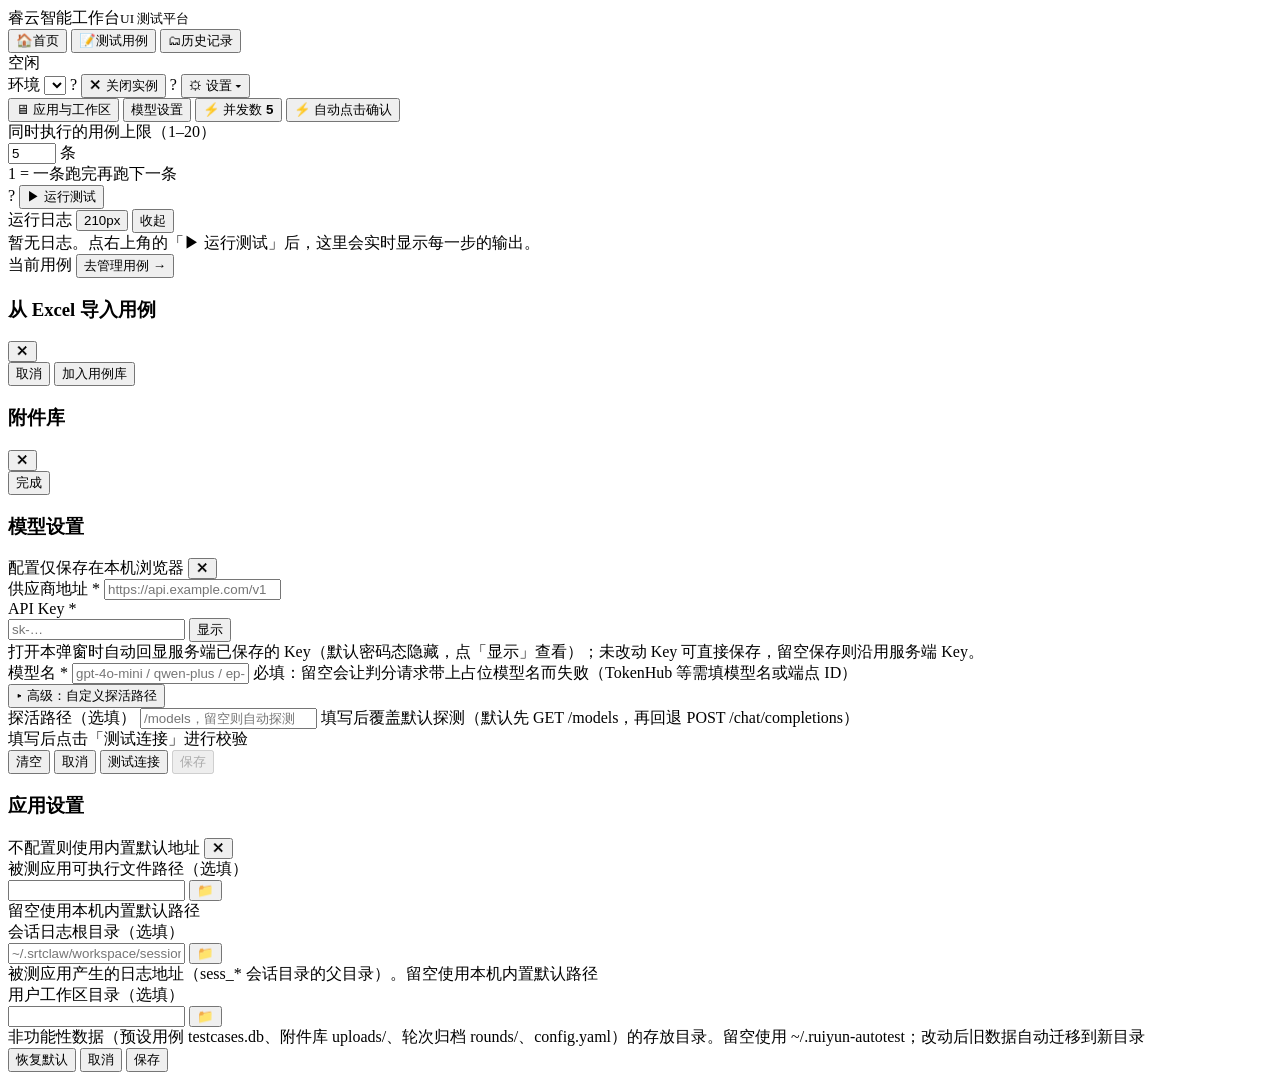
==== internal/server/web/index.html @ 06dc180f "fix: 修复自动确认、停止流程与用例界面" ====
<!DOCTYPE html>
<html lang="zh-CN">
<head>
<meta charset="UTF-8"/>
<meta name="viewport" content="width=device-width, initial-scale=1.0"/>
<!-- 空 favicon：避免浏览器自动请求 /favicon.ico 打出一条 404 控制台噪音 -->
<link rel="icon" href="data:,"/>
<title>睿云智能工作台 · UI 测试平台</title>
<link rel="stylesheet" href="/css/base.css"/>
<link rel="stylesheet" href="/css/layout.css"/>
<link rel="stylesheet" href="/css/home.css"/>
<link rel="stylesheet" href="/css/cases.css"/>
<link rel="stylesheet" href="/css/history.css"/>
<link rel="stylesheet" href="/css/modals.css"/>
</head>
<body>

<div class="app">

<!-- ============ 侧边导航（三栏） ============ -->
<aside class="side">
  <div class="brand">睿云智能工作台<small>UI 测试平台</small></div>
  <nav>
    <button class="nav-item on" data-page="home" onclick="switchPage('home')">
      <span class="ni-ico">🏠</span>首页</button>
    <button class="nav-item" data-page="cases" onclick="switchPage('cases')">
      <span class="ni-ico">📝</span>测试用例</button>
    <button class="nav-item" data-page="history" onclick="switchPage('history')">
      <span class="ni-ico">🗂</span>历史记录</button>
  </nav>
  <div class="side-ft">
    <span id="ver"></span>
  </div>
</aside>

<div class="main">

<header><div class="wrap hd">
  <span class="badge b-idle" id="statusBadge">空闲</span>
  <span class="termination-reason" id="terminationReason" hidden></span>
  <div class="spacer"></div>
  <span class="opt" id="wrapEnv">环境
    <select id="optEnv"></select>
    <span class="q" data-tip="只有「开发」与「线上」两种环境。
应用【启动时】注入对应环境变量，运行中的实例改不了：
- 应用未运行 → 可切换，选择后写入 config.yaml，下次启动生效
- 应用运行中 → 选择器置灰，需先点「✕ 关闭实例」
注意：切换环境只影响下次启动。">?</span>
  </span>
  <span class="opt">
    <button class="btn-ghost" id="btnCloseApp" title="关闭应用实例">✕ 关闭实例</button>
    <span class="q" data-tip="关闭当前运行的应用实例（含手动从 Dock 启动的）。
关闭后可重新选择环境，下次运行时会按所选环境启动。
测试运行期间不可关闭。">?</span>
  </span>
  <span class="opt settings-wrap">
    <button class="btn-ghost" id="btnSettings">⚙ 设置 ▾</button>
    <div class="settings-menu" id="settingsMenu">
      <button class="sm-item" data-act="app">🖥 应用与工作区</button>
      <button class="sm-item" data-act="model" id="smModel"><span class="llm-dot" id="llmDot"></span>模型设置</button>
      <button class="sm-item" data-act="inflight" id="smInflight"
              title="同时执行的用例上限，点开可改（1–20）">
        <span>⚡ 并发数</span>
        <b class="sm-val" id="smInflightVal">5</b>
      </button>
      <button class="sm-item" data-act="autoclick" id="smAutoClick"
              title="开启后，平台会替你点击确认卡片、作答选项卡（拒绝/取消类按钮永不点）">
        <span>⚡ 自动点击确认</span>
        <span class="sw" id="swAutoClick"><i></i></span>
      </button>
      <div class="im-panel" id="inflightPanel">
        <div class="im-hd">同时执行的用例上限（1–20）</div>
        <div class="im-row">
          <input type="number" id="inflightInput" min="1" max="20" step="1" value="5"
                 inputmode="numeric" autocomplete="off"/>
          <span class="im-unit">条</span>
        </div>
        <div class="im-ft">1 = 一条跑完再跑下一条</div>
      </div>
    </div>
    <span class="q" data-tip="设置二级菜单：
- 应用与工作区：被测应用路径 / 会话日志目录 / 用户工作区目录，
  每个路径旁的 📁 按钮可在访达（macOS）/ 资源管理器（Windows）中打开当前生效路径
- 模型设置：供应商地址与 API Key（用于质量评估）
- 自动点击确认：替你点确认卡片、作答选项卡，只对下次运行生效
- 并发数：同时执行的用例上限
工作区内含预设用例、附件库、轮次归档与 config.yaml。">?</span>
  </span>
  <button class="btn-run" id="btnRun" title="也可以直接按回车运行">▶ 运行测试</button>
  <button class="btn-stop" id="btnStop" style="display:none" title="终止当前测试（本轮不产出报告）">■ 终止测试</button>
</div></header>

<!-- ============ 首页：运行台（只有运行日志 + 当前用例） ============ -->
<section class="page on" id="pageHome">
<div class="wrap">
  <div class="console-wrap compact" id="consoleWrap">
    <div class="console-hd">
      <span class="ch-t">运行日志</span>
      <span class="ch-new" id="consoleNew"></span>
      <span class="console-live" id="consoleLive" style="display:none">实时输出</span>
      <span class="spacer"></span>
      <button class="console-btn" id="btnConsoleH" title="点击循环切换高度（140px / 240px / 450px）">210px</button>
      <button class="console-btn" id="btnConsole" title="收起或展开运行日志">收起</button>
    </div>
    <div class="console" id="console"><span class="ln-none">暂无日志。点右上角的「▶ 运行测试」后，这里会实时显示每一步的输出。</span></div>
    <div class="console-resizer" id="consoleResizer" title="按住拖拽调整高度，双击重置默认高度">
      <span class="resizer-bar"></span>
    </div>
  </div>

  <div class="home-sec">当前用例<span id="queueCount" class="cnt"></span>
    <span class="spacer"></span>
    <button class="home-link" onclick="switchPage('cases')">去管理用例 →</button>
  </div>
  <div class="card" id="runCasesCard">
    <div id="runCases"></div>
  </div>
</div>
</section>

<!-- ============ 测试用例：预设用例库（可上千条） + 本轮要跑的队列 ============ -->
<section class="page" id="pageCases" hidden>
<div class="wrap">
  <div class="card">
    <div class="case-tabs">
      <button class="ctab on" id="ctabLib" onclick="setCaseTab('lib')">预设用例库</button>
      <button class="ctab" id="ctabQueue" onclick="setCaseTab('queue')">本轮要跑的<span id="tabQueueCount" class="cnt"></span></button>
    </div>

    <!-- ---- 预设用例库：服务端分页 + 筛选，支持批量删除 / 批量加入本轮 ---- -->
    <div id="paneLib">
      <div class="lib-bar">
        <input class="lib-kw" id="libKw" placeholder="搜索提问 / 名称 / 编号（回车即查）"/>
        <div class="spacer"></div>
        <button class="btn-ghost" id="btnLibImport"
                title="从 Excel（.xlsx / .xlsm）或 CSV 批量导入用例">📄 从 Excel 导入</button>
        <button class="btn-ghost" id="btnLibAdd">+ 新增用例</button>
        <button class="btn-ghost" id="btnLibReload" title="重新从工作区读取">刷新</button>
        <input type="file" id="libFile" accept=".xlsx,.xlsm,.csv,.txt" style="display:none"/>
      </div>
      <div class="lib-filters">
        <div class="mf-row"><span class="mf-label">场景</span><span id="libScenes" class="chips"></span></div>
        <div class="mf-row"><span class="mf-label">测试目标</span><span id="libTargets" class="chips"></span></div>
        <div class="mf-row"><span class="mf-label">附件</span><span id="libAtt" class="chips"></span></div>
      </div>

      <div class="padd-body" id="paddBody">
        <div class="padd-card">
          <div class="fld">
            <label for="paddPrompt">提问 <span style="color:var(--p0)">*</span></label>
            <textarea id="paddPrompt" rows="3" placeholder="填入要加入预设的问题原文（必填）…"></textarea>
          </div>
          <div class="padd-row">
            <div class="fld" style="flex:0 0 180px">
              <label for="paddScene">场景（选填）</label>
              <input id="paddScene" list="paddScenes" placeholder="如：备课" autocomplete="off"/>
              <datalist id="paddScenes"></datalist>
            </div>
            <div class="fld" style="flex:1 1 260px">
              <label>测试目标（选填，可多选）</label>
              <span class="padd-chips" id="paddTargets">
                <label><input type="checkbox" value="word"/>word</label>
                <label><input type="checkbox" value="ppt"/>ppt</label>
                <label><input type="checkbox" value="html"/>html</label>
                <label><input type="checkbox" value="pdf"/>pdf</label>
                <label><input type="checkbox" value="excel"/>excel</label>
                <label><input type="checkbox" value="network"/>network</label>
              </span>
            </div>
            <div class="fld" style="flex:0 0 auto;margin-left:auto">
              <label>&nbsp;</label>
              <button class="btn-primary" id="paddOk">保存为新预设</button>
            </div>
          </div>
          <div class="fhint" id="paddMsg"></div>
        </div>
      </div>

      <div class="lib-table" id="libTable"></div>

      <div class="lib-ft">
        <div class="lib-sel-wrap" id="libSel">
          <span class="lib-sel-count" id="libSelCount">已选 <b>0</b> 条</span>
          <div class="lib-sel-btns">
            <button type="button" class="btn-sel" id="libAll" title="选择当前页全部用例">全选本页</button>
            <button type="button" class="btn-sel" id="libNone" title="清空所选用例">取消选择</button>
          </div>
        </div>
        <span class="spacer"></span>
        <span class="lib-page" id="libPage"></span>
        <button class="btn-ghost" id="libPrev">上一页</button>
        <button class="btn-ghost" id="libNext">下一页</button>
        <button class="btn-ghost" id="libDel" title="删除所选预设（不可恢复）">删除所选</button>
        <button class="btn-primary" id="libToQueue" title="把所选用例加入「本轮要跑的」">加入本轮</button>
      </div>
    </div>

    <!-- ---- 本轮要跑的队列：可改提问 / 挂附件 / 删行，再去首页运行 ---- -->
    <div id="paneQueue" hidden>
      <div class="lib-bar">
        <span class="fhint">队列里的用例会按顺序执行，每条单独开一个会话；附件在运行时投递给被测应用。</span>
        <div class="spacer"></div>
        <button class="btn-ghost" id="btnAddQueueRow">+ 添加一行</button>
        <button class="btn-ghost" id="btnClearCases">清空队列</button>
      </div>
      <div id="caseRows"></div>
      <div class="hint" id="caseHint">队列还是空的。到「预设用例库」勾选用例后点「加入本轮」，或直接「+ 添加一行」。</div>
    </div>
  </div>
</div>
</section>

<!-- ============ 历史记录：顶部筛选 + 服务端分页 + 双栏独立滚动 ============ -->
<section class="page" id="pageHistory" hidden>
<div class="wrap hist-wrap">
  <!-- 顶部：筛选表单栏 -->
  <div class="card hist-filter-bar">
    <div class="hist-filter-row">
      <div class="hf-item">
        <label class="hf-label" for="histFrom">日期</label>
        <input type="date" id="histFrom"/>
        <span class="hf-sep">至</span>
        <input type="date" id="histTo"/>
      </div>
      <div class="hf-item hf-kw-item">
        <label class="hf-label" for="histKw">关键字</label>
        <input id="histKw" placeholder="轮次号 / 提问内容，回车即查"/>
      </div>
      <div class="hist-btns">
        <button class="btn-primary" id="histQuery">查询</button>
        <button class="btn-ghost" id="histToday">今天</button>
        <button class="btn-ghost" id="histWeek">近 7 天</button>
        <button class="btn-ghost" id="histClear">清空</button>
      </div>
      <div class="hist-sum-wrap">
        <span class="fhint" id="histSum"></span>
      </div>
    </div>
  </div>

  <!-- 下方：左侧轮次列表 + 右侧详情 -->
  <div class="grid hist-grid">
    <!-- 左：轮次列表 + 固定底部分页 -->
    <div class="card hist-rounds-card">
      <div class="hist-rounds-hd">
        <h3 class="sec" style="margin-bottom:0">测试轮次<span id="roundCount" class="cnt"></span></h3>
      </div>
      <div id="roundList" class="hist-rounds-list">
        <div class="round-empty">暂无轮次</div>
      </div>
      <div class="round-pager">
        <button class="btn-ghost" id="roundPrev">上一页</button>
        <span class="lib-page" id="roundPage"></span>
        <button class="btn-ghost" id="roundNext">下一页</button>
      </div>
    </div>

    <!-- 右：详情（独立滚动） -->
    <div id="detailPane" class="hist-detail-pane">
      <div class="card"><div class="empty">选择左侧的轮次回看结果</div></div>
    </div>
  </div>
</div>
</section>

</div><!-- .main -->
</div><!-- .app -->

<!-- ============ Excel 导入确认弹窗（预览 + 改列映射） ============ -->
<div class="modal-mask" id="impxMask">
  <div class="modal impx-modal" role="dialog" aria-label="从 Excel 导入用例">
    <div class="modal-hd">
      <h3>从 Excel 导入用例</h3>
      <span class="msub" id="impxSub"></span>
      <button class="mclose" id="impxClose" title="关闭（不导入）">✕</button>
    </div>
    <div class="impx-body">
      <div class="impx-cols" id="impxCols"></div>
      <div class="impx-note" id="impxNote"></div>
      <div class="impx-preview"><table id="impxTable"></table></div>
    </div>
    <div class="modal-ft">
      <span class="mcount" id="impxCount"></span>
      <button class="btn-ghost" id="impxCancel">取消</button>
      <button class="btn-primary" id="impxOk">加入用例库</button>
    </div>
  </div>
</div>

<!-- ============ 附件库弹窗（为某条用例挑选已上传的附件） ============ -->
<div class="modal-mask" id="libMask">
  <div class="modal lib-modal" role="dialog" aria-label="附件库">
    <div class="modal-hd">
      <h3>附件库</h3>
      <span class="msub" id="libSub"></span>
      <button class="mclose" id="libClose" title="关闭">✕</button>
    </div>
    <div class="modal-list" id="libList"></div>
    <div class="modal-ft">
      <span class="mcount" id="libCount"></span>
      <button class="btn-primary" id="libDone">完成</button>
    </div>
  </div>
</div>

<!-- ============ 模型设置弹窗（大模型接入） ============ -->
<div class="modal-mask" id="llmMask">
  <div class="modal llm-modal" role="dialog" aria-label="模型设置">
    <div class="modal-hd">
      <h3>模型设置</h3>
      <span class="msub">配置仅保存在本机浏览器</span>
      <button class="mclose" id="llmClose" title="关闭">✕</button>
    </div>
    <div class="llm-body">
      <div class="fld">
        <label for="llmBase">供应商地址 <span style="color:var(--p0)">*</span></label>
        <input id="llmBase" type="text" placeholder="https://api.example.com/v1" autocomplete="off" spellcheck="false"/>
      </div>
      <div class="fld">
        <label for="llmKey">API Key <span style="color:var(--p0)">*</span></label>
        <div class="pw-row">
          <input id="llmKey" type="password" placeholder="sk-…" autocomplete="new-password" spellcheck="false"/>
          <button class="btn-ghost" id="llmKeyToggle" type="button" title="显示 / 隐藏">显示</button>
        </div>
        <span class="fhint">打开本弹窗时自动回显服务端已保存的 Key（默认密码态隐藏，点「显示」查看）；未改动 Key 可直接保存，留空保存则沿用服务端 Key。</span>
      </div>
      <div class="fld">
        <label for="llmModel">模型名 <span style="color:var(--p0)">*</span></label>
        <input id="llmModel" type="text" placeholder="gpt-4o-mini / qwen-plus / ep-xxxxxxxx …" autocomplete="off" spellcheck="false"/>
        <span class="fhint">必填：留空会让判分请求带上占位模型名而失败（TokenHub 等需填模型名或端点 ID）</span>
      </div>
      <button class="adv-toggle" id="llmAdvToggle" type="button">▸ 高级：自定义探活路径</button>
      <div class="fld adv" id="llmAdvWrap">
        <label for="llmPath">探活路径（选填）</label>
        <input id="llmPath" type="text" placeholder="/models，留空则自动探测" autocomplete="off" spellcheck="false"/>
        <span class="fhint">填写后覆盖默认探测（默认先 GET /models，再回退 POST /chat/completions）</span>
      </div>
      <div class="probe-box" id="llmProbe">填写后点击「测试连接」进行校验</div>
    </div>
    <div class="modal-ft">
      <span class="mcount" id="llmState"></span>
      <button class="btn-ghost" id="llmClear" title="清除已保存的配置与本机存储">清空</button>
      <button class="btn-ghost" id="llmCancel">取消</button>
      <button class="btn-ghost" id="llmTest">测试连接</button>
      <button class="btn-primary" id="llmSave" disabled>保存</button>
    </div>
  </div>
</div>

<!-- ============ 应用设置弹窗（被测应用路径 / 会话日志目录） ============ -->
<div class="modal-mask" id="appMask">
  <div class="modal llm-modal" role="dialog" aria-label="应用设置">
    <div class="modal-hd">
      <h3>应用设置</h3>
      <span class="msub">不配置则使用内置默认地址</span>
      <button class="mclose" id="appCfgClose" title="关闭">✕</button>
    </div>
    <div class="llm-body">
      <div class="fld">
        <label for="appBinInp">被测应用可执行文件路径（选填）</label>
        <div class="inp-row">
          <!-- placeholder / 提示由 /api/app-settings 按本机平台回填（见 openAppCfg）：
               写死 macOS 的 .app/Contents/MacOS/... 会让 Windows 用户以为默认值是错的 -->
          <input id="appBinInp" type="text" autocomplete="off" spellcheck="false" placeholder=""/>
          <button class="reveal-btn" id="appBinReveal" onclick="revealCfgPath('binary')"
                  title="在文件管理器中打开当前生效的应用路径">📁</button>
        </div>
        <span class="fhint" id="appBinHint">留空使用本机内置默认路径</span>
      </div>
      <div class="fld">
        <label for="appLogInp">会话日志根目录（选填）</label>
        <div class="inp-row">
          <input id="appLogInp" type="text" autocomplete="off" spellcheck="false"
                 placeholder="~/.srtclaw/workspace/session"/>
          <button class="reveal-btn" id="appLogReveal" onclick="revealCfgPath('session_root')"
                  title="在文件管理器中打开当前生效的日志目录">📁</button>
        </div>
        <span class="fhint" id="appLogHint">被测应用产生的日志地址（sess_* 会话目录的父目录）。留空使用本机内置默认路径</span>
      </div>
      <div class="fld">
        <label for="wsInp">用户工作区目录（选填）</label>
        <div class="inp-row">
          <input id="wsInp" type="text" autocomplete="off" spellcheck="false"/>
          <button class="reveal-btn" id="wsReveal" onclick="revealCfgPath('workspace')"
                  title="在文件管理器中打开当前生效的工作区目录">📁</button>
        </div>
        <span class="fhint">非功能性数据（预设用例 testcases.db、附件库 uploads/、轮次归档 rounds/、config.yaml）的存放目录。留空使用 ~/.ruiyun-autotest；改动后旧数据自动迁移到新目录</span>
      </div>
      <div class="probe-box" id="appCfgState" style="display:none"></div>
    </div>
    <div class="modal-ft">
      <span class="mcount" id="appCfgSrc"></span>
      <button class="btn-ghost" id="appCfgReset" title="删除本机覆盖，回退 config.yaml / 内置默认">恢复默认</button>
      <button class="btn-ghost" id="appCfgCancel">取消</button>
      <button class="btn-primary" id="appCfgSave">保存</button>
    </div>
  </div>
</div>

<script type="module" src="/js/main.js"></script>
</body>
</html>
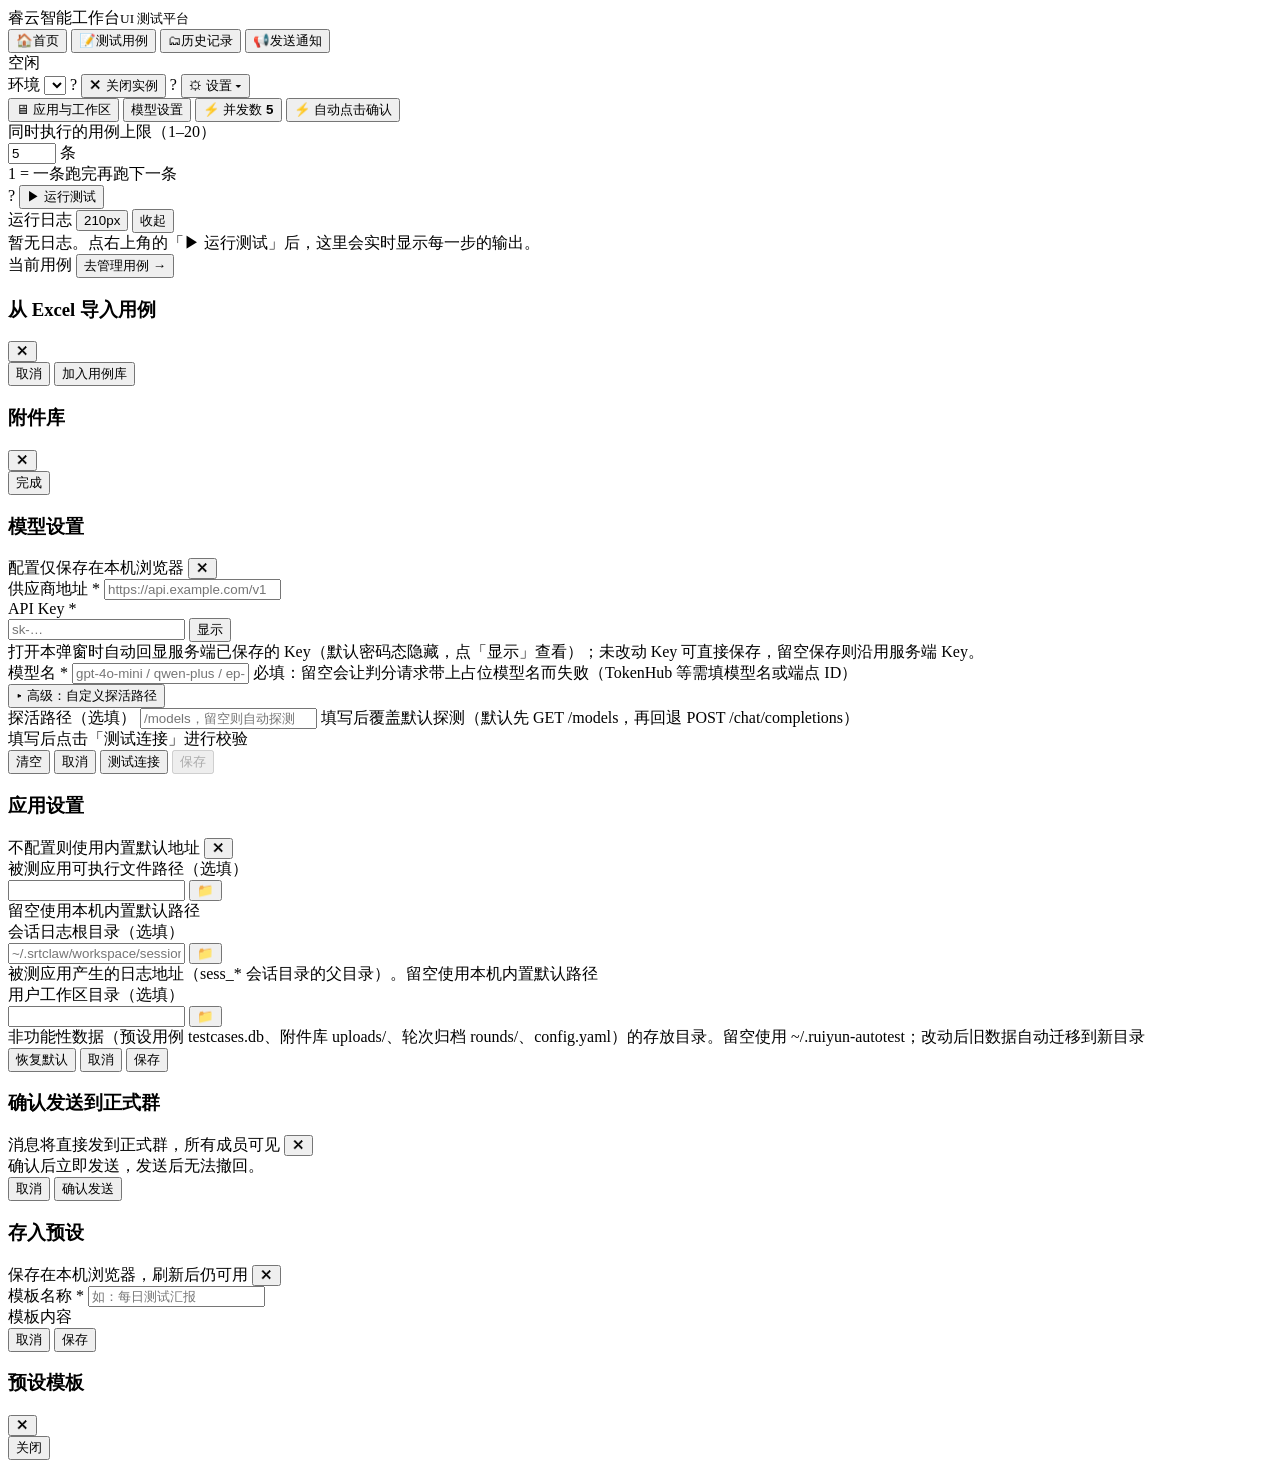
==== commit 6a094fa5: "feat: add DingTalk notification integration and development mode support - Implemented DingTalk cust" ====
--- a/internal/server/web/index.html
+++ b/internal/server/web/index.html
@@ -11,6 +11,7 @@
 <link rel="stylesheet" href="/css/home.css"/>
 <link rel="stylesheet" href="/css/cases.css"/>
 <link rel="stylesheet" href="/css/history.css"/>
+<link rel="stylesheet" href="/css/notify.css"/>
 <link rel="stylesheet" href="/css/modals.css"/>
 </head>
 <body>
@@ -27,6 +28,8 @@
       <span class="ni-ico">📝</span>测试用例</button>
     <button class="nav-item" data-page="history" onclick="switchPage('history')">
       <span class="ni-ico">🗂</span>历史记录</button>
+    <button class="nav-item" data-page="notify" onclick="switchPage('notify')">
+      <span class="ni-ico">📢</span>发送通知</button>
   </nav>
   <div class="side-ft">
     <span id="ver"></span>
@@ -86,7 +89,7 @@
 - 并发数：同时执行的用例上限
 工作区内含预设用例、附件库、轮次归档与 config.yaml。">?</span>
   </span>
-  <button class="btn-run" id="btnRun" title="也可以直接按回车运行">▶ 运行测试</button>
+  <button class="btn-run" id="btnRun" title="顺序执行「本轮要跑的」全部用例">▶ 运行测试</button>
   <button class="btn-stop" id="btnStop" style="display:none" title="终止当前测试（本轮不产出报告）">■ 终止测试</button>
 </div></header>
 
@@ -198,7 +201,7 @@
     <!-- ---- 本轮要跑的队列：可改提问 / 挂附件 / 删行，再去首页运行 ---- -->
     <div id="paneQueue" hidden>
       <div class="lib-bar">
-        <span class="fhint">队列里的用例会按顺序执行，每条单独开一个会话；附件在运行时投递给被测应用。</span>
+        <span class="fhint" id="queueHint"></span>
         <div class="spacer"></div>
         <button class="btn-ghost" id="btnAddQueueRow">+ 添加一行</button>
         <button class="btn-ghost" id="btnClearCases">清空队列</button>
@@ -263,6 +266,53 @@
 </div>
 </section>
 
+<!-- ============ 发送通知：手动发钉钉群消息（平铺布局） ============ -->
+<section class="page" id="pageNotify" hidden>
+<div class="wrap nf-wrap">
+  <h3 class="sec">发送通知<span class="nf-sub">把消息直接发送到钉钉群</span></h3>
+
+  <!-- 收件人 -->
+  <div class="nf-block">
+    <div class="fld">
+      <label for="notifyGroup">收件人 <span class="req" title="必填">*</span></label>
+      <select id="notifyGroup">
+        <option value="official">正式群</option>
+        <option value="test">测试群</option>
+      </select>
+      <span class="fhint" id="notifyGroupHint">正式群发送前会弹确认窗口；测试群可直接发送</span>
+    </div>
+  </div>
+
+  <!-- 通知内容（右侧提供「存入预设」） -->
+  <div class="nf-block">
+    <div class="nf-editor-hd">
+      <label for="notifyMsg">通知内容 <span class="req" title="必填">*</span></label>
+      <div class="nf-editor-acts">
+        <button class="btn-ghost" id="btnTplSave" title="把当前输入框内容保存为预设模板">＋ 存入预设</button>
+      </div>
+    </div>
+    <textarea id="notifyMsg" rows="8" placeholder="填入要发送到钉钉群的通知内容…"></textarea>
+    <div class="nf-meta">
+      <span class="fhint err" id="notifyMsgHint" hidden>通知内容不能为空</span>
+      <span class="spacer"></span>
+      <span class="nf-count" id="notifyCount">0 字</span>
+    </div>
+  </div>
+
+  <!-- 底部操作条：模板选择 + 说明 + 发送 -->
+  <div class="nf-foot">
+    <select id="notifyTpl" title="选择预设模板，内容会填入上方输入框"></select>
+    <button class="btn-ghost" id="btnTplManage" title="重命名 / 删除预设模板">管理</button>
+    <span class="fhint nf-foot-hint">机器人与密钥写在服务端，消息发出后无法撤回</span>
+    <span class="spacer"></span>
+    <button class="btn-primary" id="btnNotifySend" disabled>发送</button>
+  </div>
+
+  <!-- 发送结果 -->
+  <div class="probe-box" id="notifyResult" style="display:none"></div>
+</div>
+</section>
+
 </div><!-- .main -->
 </div><!-- .app -->
 
@@ -397,6 +447,69 @@
   </div>
 </div>
 
+<!-- ============ 发送通知确认弹窗（正式群） ============ -->
+<div class="modal-mask" id="notifyMask">
+  <div class="modal llm-modal" role="dialog" aria-label="确认发送到正式群">
+    <div class="modal-hd">
+      <h3>确认发送到正式群</h3>
+      <span class="msub">消息将直接发到正式群，所有成员可见</span>
+      <button class="mclose" id="notifyClose" title="关闭">✕</button>
+    </div>
+    <div class="llm-body">
+      <div class="probe-box" id="notifyConfirmText" style="white-space:pre-wrap"></div>
+      <span class="fhint">确认后立即发送，发送后无法撤回。</span>
+    </div>
+    <div class="modal-ft">
+      <span class="mcount"></span>
+      <button class="btn-ghost" id="notifyCancel">取消</button>
+      <button class="btn-primary" id="notifyConfirmOk">确认发送</button>
+    </div>
+  </div>
+</div>
+
+<!-- ============ 预设模板：保存 / 重命名 ============ -->
+<div class="modal-mask" id="nfSaveMask">
+  <div class="modal llm-modal" role="dialog" aria-label="保存预设模板">
+    <div class="modal-hd">
+      <h3 id="nfSaveTitle">存入预设</h3>
+      <span class="msub">保存在本机浏览器，刷新后仍可用</span>
+      <button class="mclose" id="nfSaveClose" title="关闭">✕</button>
+    </div>
+    <div class="llm-body">
+      <div class="fld">
+        <label for="nfTplName">模板名称 <span class="req" title="必填">*</span></label>
+        <input id="nfTplName" type="text" placeholder="如：每日测试汇报" autocomplete="off" spellcheck="false"/>
+        <span class="fhint err" id="nfTplNameHint" hidden></span>
+      </div>
+      <div class="fld">
+        <label>模板内容</label>
+        <div class="probe-box" id="nfSavePreview"></div>
+      </div>
+    </div>
+    <div class="modal-ft">
+      <span class="mcount"></span>
+      <button class="btn-ghost" id="nfSaveCancel">取消</button>
+      <button class="btn-primary" id="nfSaveOk">保存</button>
+    </div>
+  </div>
+</div>
+
+<!-- ============ 预设模板：管理（重命名 / 删除） ============ -->
+<div class="modal-mask" id="nfManageMask">
+  <div class="modal llm-modal" role="dialog" aria-label="管理预设模板">
+    <div class="modal-hd">
+      <h3>预设模板</h3>
+      <span class="msub" id="nfManageCount"></span>
+      <button class="mclose" id="nfManageClose" title="关闭">✕</button>
+    </div>
+    <div class="modal-list" id="nfTplList"></div>
+    <div class="modal-ft">
+      <span class="mcount"></span>
+      <button class="btn-ghost" id="nfManageDone">关闭</button>
+    </div>
+  </div>
+</div>
+
 <script type="module" src="/js/main.js"></script>
 </body>
 </html>
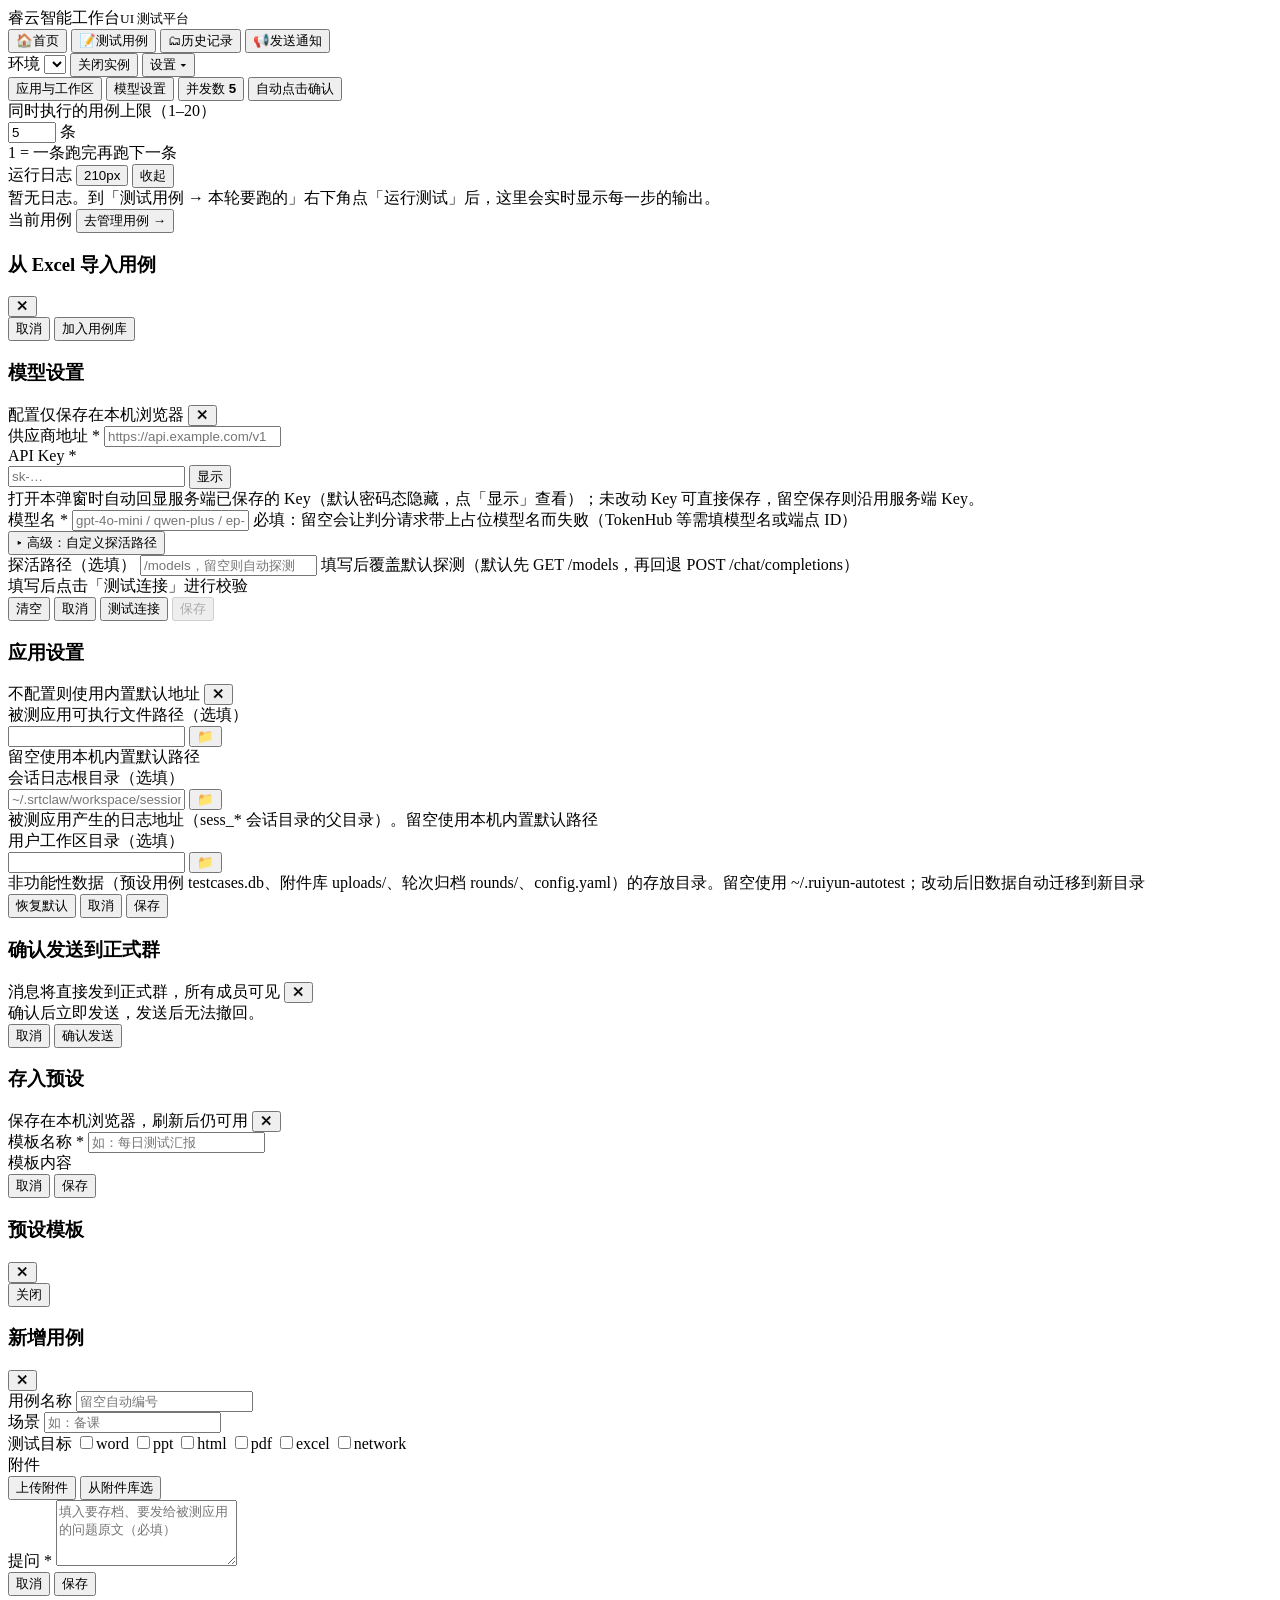
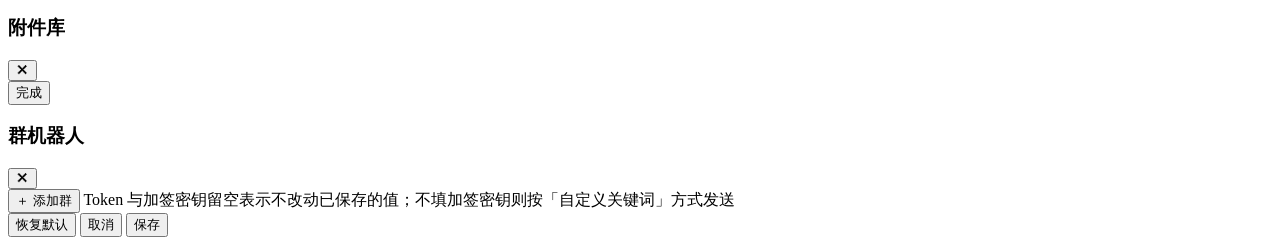
==== commit a426088c: "feat: 用例附件落库、预设库筛选改造、通知群机器人可配置 今天四块改动一并提交（改动交织在同一批前端文件里，按功能拆会互相带着走）。  用例附件 - 上传到附件库并把绝对路径存进 testcase" ====
--- a/internal/server/web/index.html
+++ b/internal/server/web/index.html
@@ -39,36 +39,25 @@
 <div class="main">
 
 <header><div class="wrap hd">
-  <span class="badge b-idle" id="statusBadge">空闲</span>
   <span class="termination-reason" id="terminationReason" hidden></span>
   <div class="spacer"></div>
   <span class="opt" id="wrapEnv">环境
     <select id="optEnv"></select>
-    <span class="q" data-tip="只有「开发」与「线上」两种环境。
-应用【启动时】注入对应环境变量，运行中的实例改不了：
-- 应用未运行 → 可切换，选择后写入 config.yaml，下次启动生效
-- 应用运行中 → 选择器置灰，需先点「✕ 关闭实例」
-注意：切换环境只影响下次启动。">?</span>
   </span>
-  <span class="opt">
-    <button class="btn-ghost" id="btnCloseApp" title="关闭应用实例">✕ 关闭实例</button>
-    <span class="q" data-tip="关闭当前运行的应用实例（含手动从 Dock 启动的）。
-关闭后可重新选择环境，下次运行时会按所选环境启动。
-测试运行期间不可关闭。">?</span>
-  </span>
+  <button class="btn-ghost" id="btnCloseApp" title="关闭应用实例">关闭实例</button>
   <span class="opt settings-wrap">
-    <button class="btn-ghost" id="btnSettings">⚙ 设置 ▾</button>
+    <button class="btn-ghost" id="btnSettings">设置 ▾</button>
     <div class="settings-menu" id="settingsMenu">
-      <button class="sm-item" data-act="app">🖥 应用与工作区</button>
+      <button class="sm-item" data-act="app">应用与工作区</button>
       <button class="sm-item" data-act="model" id="smModel"><span class="llm-dot" id="llmDot"></span>模型设置</button>
       <button class="sm-item" data-act="inflight" id="smInflight"
               title="同时执行的用例上限，点开可改（1–20）">
-        <span>⚡ 并发数</span>
+        <span>并发数</span>
         <b class="sm-val" id="smInflightVal">5</b>
       </button>
       <button class="sm-item" data-act="autoclick" id="smAutoClick"
               title="开启后，平台会替你点击确认卡片、作答选项卡（拒绝/取消类按钮永不点）">
-        <span>⚡ 自动点击确认</span>
+        <span>自动点击确认</span>
         <span class="sw" id="swAutoClick"><i></i></span>
       </button>
       <div class="im-panel" id="inflightPanel">
@@ -81,16 +70,8 @@
         <div class="im-ft">1 = 一条跑完再跑下一条</div>
       </div>
     </div>
-    <span class="q" data-tip="设置二级菜单：
-- 应用与工作区：被测应用路径 / 会话日志目录 / 用户工作区目录，
-  每个路径旁的 📁 按钮可在访达（macOS）/ 资源管理器（Windows）中打开当前生效路径
-- 模型设置：供应商地址与 API Key（用于质量评估）
-- 自动点击确认：替你点确认卡片、作答选项卡，只对下次运行生效
-- 并发数：同时执行的用例上限
-工作区内含预设用例、附件库、轮次归档与 config.yaml。">?</span>
   </span>
-  <button class="btn-run" id="btnRun" title="顺序执行「本轮要跑的」全部用例">▶ 运行测试</button>
-  <button class="btn-stop" id="btnStop" style="display:none" title="终止当前测试（本轮不产出报告）">■ 终止测试</button>
+  <button class="btn-stop" id="btnStop" style="display:none" title="终止当前测试（本轮不产出报告）">终止测试</button>
 </div></header>
 
 <!-- ============ 首页：运行台（只有运行日志 + 当前用例） ============ -->
@@ -105,7 +86,7 @@
       <button class="console-btn" id="btnConsoleH" title="点击循环切换高度（140px / 240px / 450px）">210px</button>
       <button class="console-btn" id="btnConsole" title="收起或展开运行日志">收起</button>
     </div>
-    <div class="console" id="console"><span class="ln-none">暂无日志。点右上角的「▶ 运行测试」后，这里会实时显示每一步的输出。</span></div>
+    <div class="console" id="console"><span class="ln-none">暂无日志。到「测试用例 → 本轮要跑的」右下角点「运行测试」后，这里会实时显示每一步的输出。</span></div>
     <div class="console-resizer" id="consoleResizer" title="按住拖拽调整高度，双击重置默认高度">
       <span class="resizer-bar"></span>
     </div>
@@ -134,6 +115,7 @@
     <div id="paneLib">
       <div class="lib-bar">
         <input class="lib-kw" id="libKw" placeholder="搜索提问 / 名称 / 编号（回车即查）"/>
+        <span class="fhint" id="libMsg"></span>
         <div class="spacer"></div>
         <button class="btn-ghost" id="btnLibImport"
                 title="从 Excel（.xlsx / .xlsm）或 CSV 批量导入用例">📄 从 Excel 导入</button>
@@ -142,41 +124,25 @@
         <input type="file" id="libFile" accept=".xlsx,.xlsm,.csv,.txt" style="display:none"/>
       </div>
       <div class="lib-filters">
-        <div class="mf-row"><span class="mf-label">场景</span><span id="libScenes" class="chips"></span></div>
-        <div class="mf-row"><span class="mf-label">测试目标</span><span id="libTargets" class="chips"></span></div>
-        <div class="mf-row"><span class="mf-label">附件</span><span id="libAtt" class="chips"></span></div>
-      </div>
-
-      <div class="padd-body" id="paddBody">
-        <div class="padd-card">
-          <div class="fld">
-            <label for="paddPrompt">提问 <span style="color:var(--p0)">*</span></label>
-            <textarea id="paddPrompt" rows="3" placeholder="填入要加入预设的问题原文（必填）…"></textarea>
+        <div class="msel" id="mselScene">
+          <div class="msel-box" id="mselSceneBox" role="button" tabindex="0"
+               aria-haspopup="listbox" aria-expanded="false">
+            <span class="msel-lb">场景</span>
+            <span class="msel-tags" id="mselSceneTags"></span>
+            <span class="msel-caret">▾</span>
           </div>
-          <div class="padd-row">
-            <div class="fld" style="flex:0 0 180px">
-              <label for="paddScene">场景（选填）</label>
-              <input id="paddScene" list="paddScenes" placeholder="如：备课" autocomplete="off"/>
-              <datalist id="paddScenes"></datalist>
-            </div>
-            <div class="fld" style="flex:1 1 260px">
-              <label>测试目标（选填，可多选）</label>
-              <span class="padd-chips" id="paddTargets">
-                <label><input type="checkbox" value="word"/>word</label>
-                <label><input type="checkbox" value="ppt"/>ppt</label>
-                <label><input type="checkbox" value="html"/>html</label>
-                <label><input type="checkbox" value="pdf"/>pdf</label>
-                <label><input type="checkbox" value="excel"/>excel</label>
-                <label><input type="checkbox" value="network"/>network</label>
-              </span>
-            </div>
-            <div class="fld" style="flex:0 0 auto;margin-left:auto">
-              <label>&nbsp;</label>
-              <button class="btn-primary" id="paddOk">保存为新预设</button>
-            </div>
+          <div class="msel-pop" id="mselScenePop" role="listbox" aria-multiselectable="true" hidden></div>
+        </div>
+        <div class="msel" id="mselTarget">
+          <div class="msel-box" id="mselTargetBox" role="button" tabindex="0"
+               aria-haspopup="listbox" aria-expanded="false">
+            <span class="msel-lb">测试目标</span>
+            <span class="msel-tags" id="mselTargetTags"></span>
+            <span class="msel-caret">▾</span>
           </div>
-          <div class="fhint" id="paddMsg"></div>
-        </div>
+          <div class="msel-pop" id="mselTargetPop" role="listbox" aria-multiselectable="true" hidden></div>
+        </div>
+        <label class="msel-check"><input type="checkbox" id="libAtt"/><span id="libAttText"></span></label>
       </div>
 
       <div class="lib-table" id="libTable"></div>
@@ -208,6 +174,9 @@
       </div>
       <div id="caseRows"></div>
       <div class="hint" id="caseHint">队列还是空的。到「预设用例库」勾选用例后点「加入本轮」，或直接「+ 添加一行」。</div>
+      <div class="queue-ft">
+        <button class="btn-run" id="btnRun" title="顺序执行「本轮要跑的」全部用例">运行测试</button>
+      </div>
     </div>
   </div>
 </div>
@@ -269,47 +238,52 @@
 <!-- ============ 发送通知：手动发钉钉群消息（平铺布局） ============ -->
 <section class="page" id="pageNotify" hidden>
 <div class="wrap nf-wrap">
-  <h3 class="sec">发送通知<span class="nf-sub">把消息直接发送到钉钉群</span></h3>
-
-  <!-- 收件人 -->
-  <div class="nf-block">
-    <div class="fld">
-      <label for="notifyGroup">收件人 <span class="req" title="必填">*</span></label>
-      <select id="notifyGroup">
-        <option value="official">正式群</option>
-        <option value="test">测试群</option>
-      </select>
-      <span class="fhint" id="notifyGroupHint">正式群发送前会弹确认窗口；测试群可直接发送</span>
-    </div>
-  </div>
-
-  <!-- 通知内容（右侧提供「存入预设」） -->
-  <div class="nf-block">
-    <div class="nf-editor-hd">
-      <label for="notifyMsg">通知内容 <span class="req" title="必填">*</span></label>
-      <div class="nf-editor-acts">
-        <button class="btn-ghost" id="btnTplSave" title="把当前输入框内容保存为预设模板">＋ 存入预设</button>
-      </div>
-    </div>
-    <textarea id="notifyMsg" rows="8" placeholder="填入要发送到钉钉群的通知内容…"></textarea>
-    <div class="nf-meta">
-      <span class="fhint err" id="notifyMsgHint" hidden>通知内容不能为空</span>
+  <div class="nf-card">
+    <h3 class="sec">发送通知<span class="nf-sub">把消息直接发送到钉钉群</span>
+      <button class="nf-gear" id="btnNotifyCfg" type="button"
+              title="配置群机器人" aria-label="配置群机器人">⚙</button>
+    </h3>
+
+    <!-- 收件人 -->
+    <div class="nf-block">
+      <div class="fld">
+        <label for="notifyGroup">收件人 <span class="req" title="必填">*</span></label>
+        <select id="notifyGroup">
+          <option value="official">正式群</option>
+          <option value="test">测试群</option>
+        </select>
+        <span class="fhint" id="notifyGroupHint">正式群发送前会弹确认窗口；测试群可直接发送</span>
+      </div>
+    </div>
+
+    <!-- 通知内容（右侧提供「存入预设」） -->
+    <div class="nf-block nf-grow">
+      <div class="nf-editor-hd">
+        <label for="notifyMsg">通知内容 <span class="req" title="必填">*</span></label>
+        <div class="nf-editor-acts">
+          <button class="btn-ghost" id="btnTplSave" title="把当前输入框内容保存为预设模板">＋ 存入预设</button>
+        </div>
+      </div>
+      <textarea id="notifyMsg" rows="6" placeholder="填入要发送到钉钉群的通知内容…"></textarea>
+      <div class="nf-meta">
+        <span class="fhint err" id="notifyMsgHint" hidden>通知内容不能为空</span>
+        <span class="spacer"></span>
+        <span class="nf-count" id="notifyCount">0 字</span>
+      </div>
+    </div>
+
+    <!-- 底部操作条：模板选择 + 说明 + 发送 -->
+    <div class="nf-foot">
+      <select id="notifyTpl" title="选择预设模板，内容会填入上方输入框"></select>
+      <button class="btn-ghost" id="btnTplManage" title="重命名 / 删除预设模板">管理</button>
+      <span class="fhint nf-foot-hint">群机器人在齿轮里配置；消息发出后无法撤回</span>
       <span class="spacer"></span>
-      <span class="nf-count" id="notifyCount">0 字</span>
-    </div>
-  </div>
-
-  <!-- 底部操作条：模板选择 + 说明 + 发送 -->
-  <div class="nf-foot">
-    <select id="notifyTpl" title="选择预设模板，内容会填入上方输入框"></select>
-    <button class="btn-ghost" id="btnTplManage" title="重命名 / 删除预设模板">管理</button>
-    <span class="fhint nf-foot-hint">机器人与密钥写在服务端，消息发出后无法撤回</span>
-    <span class="spacer"></span>
-    <button class="btn-primary" id="btnNotifySend" disabled>发送</button>
-  </div>
-
-  <!-- 发送结果 -->
-  <div class="probe-box" id="notifyResult" style="display:none"></div>
+      <button class="btn-primary" id="btnNotifySend" disabled>发送</button>
+    </div>
+
+    <!-- 发送结果 -->
+    <div class="probe-box" id="notifyResult" style="display:none"></div>
+  </div>
 </div>
 </section>
 
@@ -333,22 +307,6 @@
       <span class="mcount" id="impxCount"></span>
       <button class="btn-ghost" id="impxCancel">取消</button>
       <button class="btn-primary" id="impxOk">加入用例库</button>
-    </div>
-  </div>
-</div>
-
-<!-- ============ 附件库弹窗（为某条用例挑选已上传的附件） ============ -->
-<div class="modal-mask" id="libMask">
-  <div class="modal lib-modal" role="dialog" aria-label="附件库">
-    <div class="modal-hd">
-      <h3>附件库</h3>
-      <span class="msub" id="libSub"></span>
-      <button class="mclose" id="libClose" title="关闭">✕</button>
-    </div>
-    <div class="modal-list" id="libList"></div>
-    <div class="modal-ft">
-      <span class="mcount" id="libCount"></span>
-      <button class="btn-primary" id="libDone">完成</button>
     </div>
   </div>
 </div>
@@ -451,8 +409,8 @@
 <div class="modal-mask" id="notifyMask">
   <div class="modal llm-modal" role="dialog" aria-label="确认发送到正式群">
     <div class="modal-hd">
-      <h3>确认发送到正式群</h3>
-      <span class="msub">消息将直接发到正式群，所有成员可见</span>
+      <h3 id="notifyConfirmTitle">确认发送到正式群</h3>
+      <span class="msub" id="notifyConfirmSub">消息将直接发到正式群，所有成员可见</span>
       <button class="mclose" id="notifyClose" title="关闭">✕</button>
     </div>
     <div class="llm-body">
@@ -510,6 +468,102 @@
   </div>
 </div>
 
+<!-- ============ 新增用例对话框 ============ -->
+<div class="modal-mask" id="caseAddMask">
+  <div class="modal case-add-modal" role="dialog" aria-modal="true" aria-labelledby="caseAddTitle">
+    <div class="modal-hd">
+      <h3 id="caseAddTitle">新增用例</h3>
+      <button class="mclose" id="caseAddClose" title="关闭">✕</button>
+    </div>
+    <div class="case-add-body">
+      <div class="ca-row">
+        <div class="fld">
+          <label for="caName">用例名称</label>
+          <input id="caName" autocomplete="off" spellcheck="false" placeholder="留空自动编号"/>
+        </div>
+        <div class="fld">
+          <label for="caScene">场景</label>
+          <input id="caScene" list="caScenes" autocomplete="off" placeholder="如：备课"/>
+          <datalist id="caScenes"></datalist>
+        </div>
+      </div>
+
+      <div class="fld">
+        <label>测试目标</label>
+        <span class="ca-chips" id="caTargets">
+          <label><input type="checkbox" value="word"/>word</label>
+          <label><input type="checkbox" value="ppt"/>ppt</label>
+          <label><input type="checkbox" value="html"/>html</label>
+          <label><input type="checkbox" value="pdf"/>pdf</label>
+          <label><input type="checkbox" value="excel"/>excel</label>
+          <label><input type="checkbox" value="network"/>network</label>
+        </span>
+      </div>
+
+      <div class="fld">
+        <label>附件</label>
+        <div class="ca-att-bar">
+          <button type="button" class="cl-att" id="caAttPick">上传附件</button>
+          <button type="button" class="cl-att" id="caAttLib">从附件库选</button>
+          <input type="file" multiple style="display:none" id="caAttFile"/>
+        </div>
+        <div class="cl-tags" id="caAtts"></div>
+      </div>
+
+      <div class="fld">
+        <label for="caPrompt">提问 <span style="color:var(--p0)">*</span></label>
+        <textarea id="caPrompt" rows="4" placeholder="填入要存档、要发给被测应用的问题原文（必填）"></textarea>
+      </div>
+    </div>
+    <div class="modal-ft">
+      <span class="mcount fhint err" id="caHint" hidden></span>
+      <button class="btn-ghost" id="caseAddCancel">取消</button>
+      <button class="btn-primary" id="caseAddOk">保存</button>
+    </div>
+  </div>
+</div>
+
+<!-- ============ 附件库弹窗（为队列用例或新增用例挑选已上传的附件） ============
+     必须排在 #caseAddMask 之后：两者 z-index 相同，叠放顺序由 DOM 顺序决定，
+     放在前面会被新增用例对话框盖住。 -->
+<div class="modal-mask" id="libMask">
+  <div class="modal lib-modal" role="dialog" aria-label="附件库">
+    <div class="modal-hd">
+      <h3>附件库</h3>
+      <span class="msub" id="libSub"></span>
+      <button class="mclose" id="libClose" title="关闭">✕</button>
+    </div>
+    <div class="modal-list" id="libList"></div>
+    <div class="modal-ft">
+      <span class="mcount" id="libCount"></span>
+      <button class="btn-primary" id="libDone">完成</button>
+    </div>
+  </div>
+</div>
+
+<!-- ============ 群机器人配置弹窗（发送通知页的齿轮） ============
+     列表由 JS 渲染（可增删群），这里只留外壳。 -->
+<div class="modal-mask" id="notifyCfgMask">
+  <div class="modal llm-modal" role="dialog" aria-modal="true" aria-labelledby="nfCfgTitle">
+    <div class="modal-hd">
+      <h3 id="nfCfgTitle">群机器人</h3>
+      <span class="msub" id="nfCfgSub"></span>
+      <button class="mclose" id="nfCfgClose" title="关闭">✕</button>
+    </div>
+    <div class="llm-body">
+      <div class="nf-cfg-list" id="nfCfgList"></div>
+      <button class="btn-ghost nf-cfg-add" id="nfCfgAdd" type="button">＋ 添加群</button>
+      <span class="fhint">Token 与加签密钥留空表示不改动已保存的值；不填加签密钥则按「自定义关键词」方式发送</span>
+    </div>
+    <div class="modal-ft">
+      <span class="mcount fhint err" id="nfCfgHint" hidden></span>
+      <button class="btn-ghost" id="nfCfgReset" title="清空自定义配置，回到内置的正式群 / 测试群">恢复默认</button>
+      <button class="btn-ghost" id="nfCfgCancel">取消</button>
+      <button class="btn-primary" id="nfCfgSave">保存</button>
+    </div>
+  </div>
+</div>
+
 <script type="module" src="/js/main.js"></script>
 </body>
 </html>
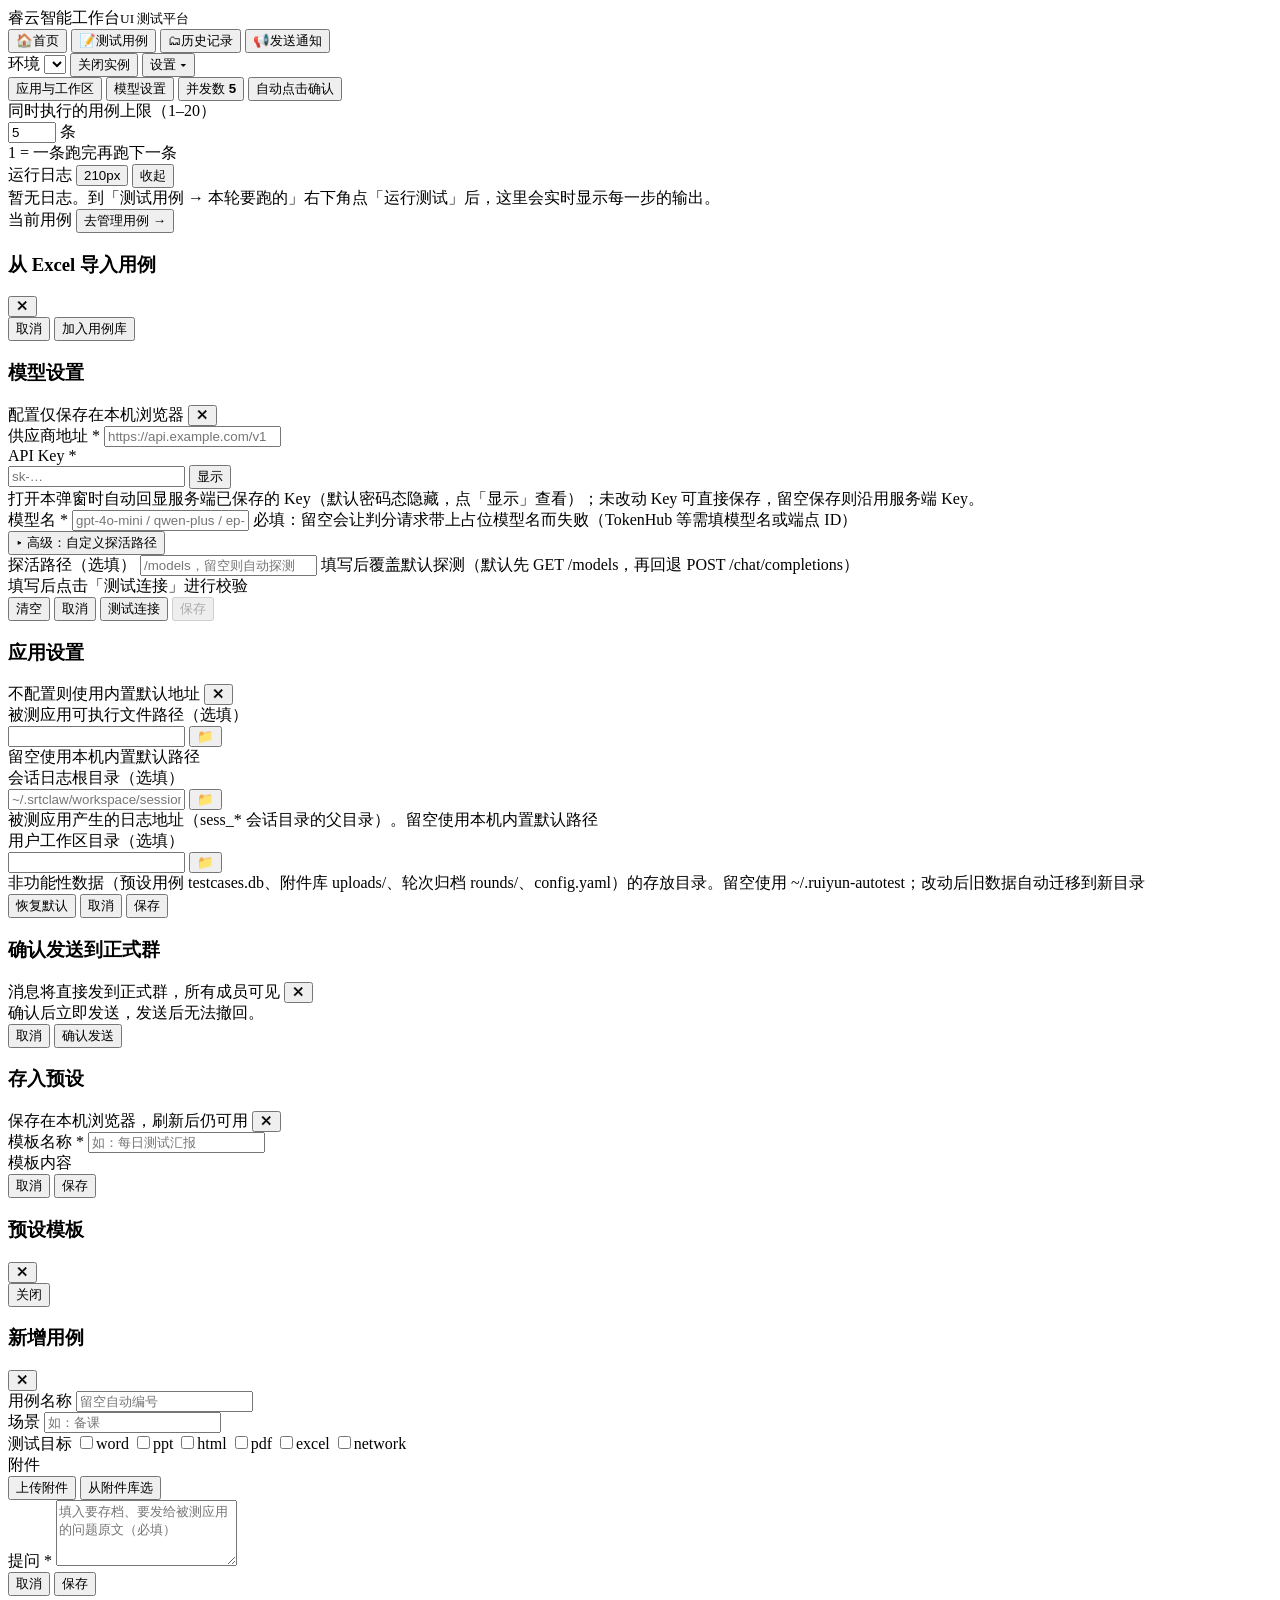
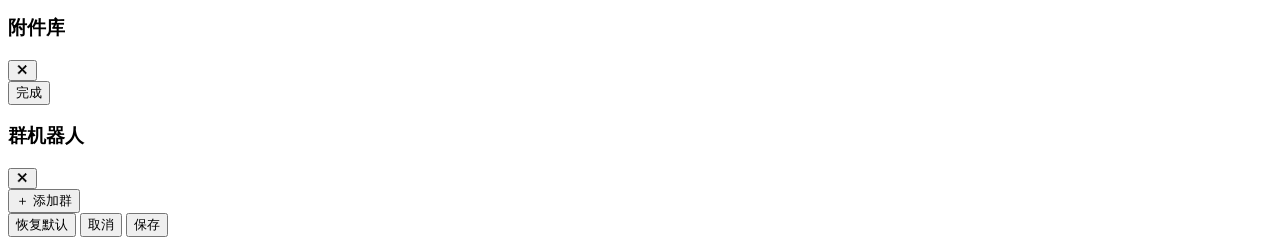
==== commit b81b26f6: "feat: add openInDefaultApp function for macOS, Linux, and Windows - Implemented openInDefaultApp fun" ====
--- a/internal/server/web/index.html
+++ b/internal/server/web/index.html
@@ -107,16 +107,23 @@
 <div class="wrap">
   <div class="card">
     <div class="case-tabs">
-      <button class="ctab on" id="ctabLib" onclick="setCaseTab('lib')">预设用例库</button>
-      <button class="ctab" id="ctabQueue" onclick="setCaseTab('queue')">本轮要跑的<span id="tabQueueCount" class="cnt"></span></button>
+      <button class="ctab on" id="ctabLib" onclick="setCaseTab('lib')">库</button>
+      <button class="ctab" id="ctabQueue" onclick="setCaseTab('queue')">待执行<span id="tabQueueCount" class="cnt"></span></button>
     </div>
 
     <!-- ---- 预设用例库：服务端分页 + 筛选，支持批量删除 / 批量加入本轮 ---- -->
     <div id="paneLib">
       <div class="lib-bar">
-        <input class="lib-kw" id="libKw" placeholder="搜索提问 / 名称 / 编号（回车即查）"/>
+        <input class="lib-kw" id="libKw" placeholder="搜索提问 / 名称 / 编号"/>
         <span class="fhint" id="libMsg"></span>
         <div class="spacer"></div>
+        <a class="btn-ghost btn-template" href="/resource/template.xlsx" download>
+          <svg aria-hidden="true" viewBox="0 0 16 16" width="15" height="15" fill="none">
+            <path d="M8 2.5v7m0 0 2.75-2.75M8 9.5 5.25 6.75M3 10.5v2h10v-2"
+                  stroke="currentColor" stroke-width="1.5" stroke-linecap="round" stroke-linejoin="round"/>
+          </svg>
+          下载模板
+        </a>
         <button class="btn-ghost" id="btnLibImport"
                 title="从 Excel（.xlsx / .xlsm）或 CSV 批量导入用例">📄 从 Excel 导入</button>
         <button class="btn-ghost" id="btnLibAdd">+ 新增用例</button>
@@ -196,7 +203,7 @@
       </div>
       <div class="hf-item hf-kw-item">
         <label class="hf-label" for="histKw">关键字</label>
-        <input id="histKw" placeholder="轮次号 / 提问内容，回车即查"/>
+        <input id="histKw" placeholder="轮次号 / 提问内容"/>
       </div>
       <div class="hist-btns">
         <button class="btn-primary" id="histQuery">查询</button>
@@ -239,7 +246,7 @@
 <section class="page" id="pageNotify" hidden>
 <div class="wrap nf-wrap">
   <div class="nf-card">
-    <h3 class="sec">发送通知<span class="nf-sub">把消息直接发送到钉钉群</span>
+    <h3 class="sec">发送通知
       <button class="nf-gear" id="btnNotifyCfg" type="button"
               title="配置群机器人" aria-label="配置群机器人">⚙</button>
     </h3>
@@ -289,7 +296,6 @@
 
 </div><!-- .main -->
 </div><!-- .app -->
-
 <!-- ============ Excel 导入确认弹窗（预览 + 改列映射） ============ -->
 <div class="modal-mask" id="impxMask">
   <div class="modal impx-modal" role="dialog" aria-label="从 Excel 导入用例">
@@ -553,7 +559,6 @@
     <div class="llm-body">
       <div class="nf-cfg-list" id="nfCfgList"></div>
       <button class="btn-ghost nf-cfg-add" id="nfCfgAdd" type="button">＋ 添加群</button>
-      <span class="fhint">Token 与加签密钥留空表示不改动已保存的值；不填加签密钥则按「自定义关键词」方式发送</span>
     </div>
     <div class="modal-ft">
       <span class="mcount fhint err" id="nfCfgHint" hidden></span>
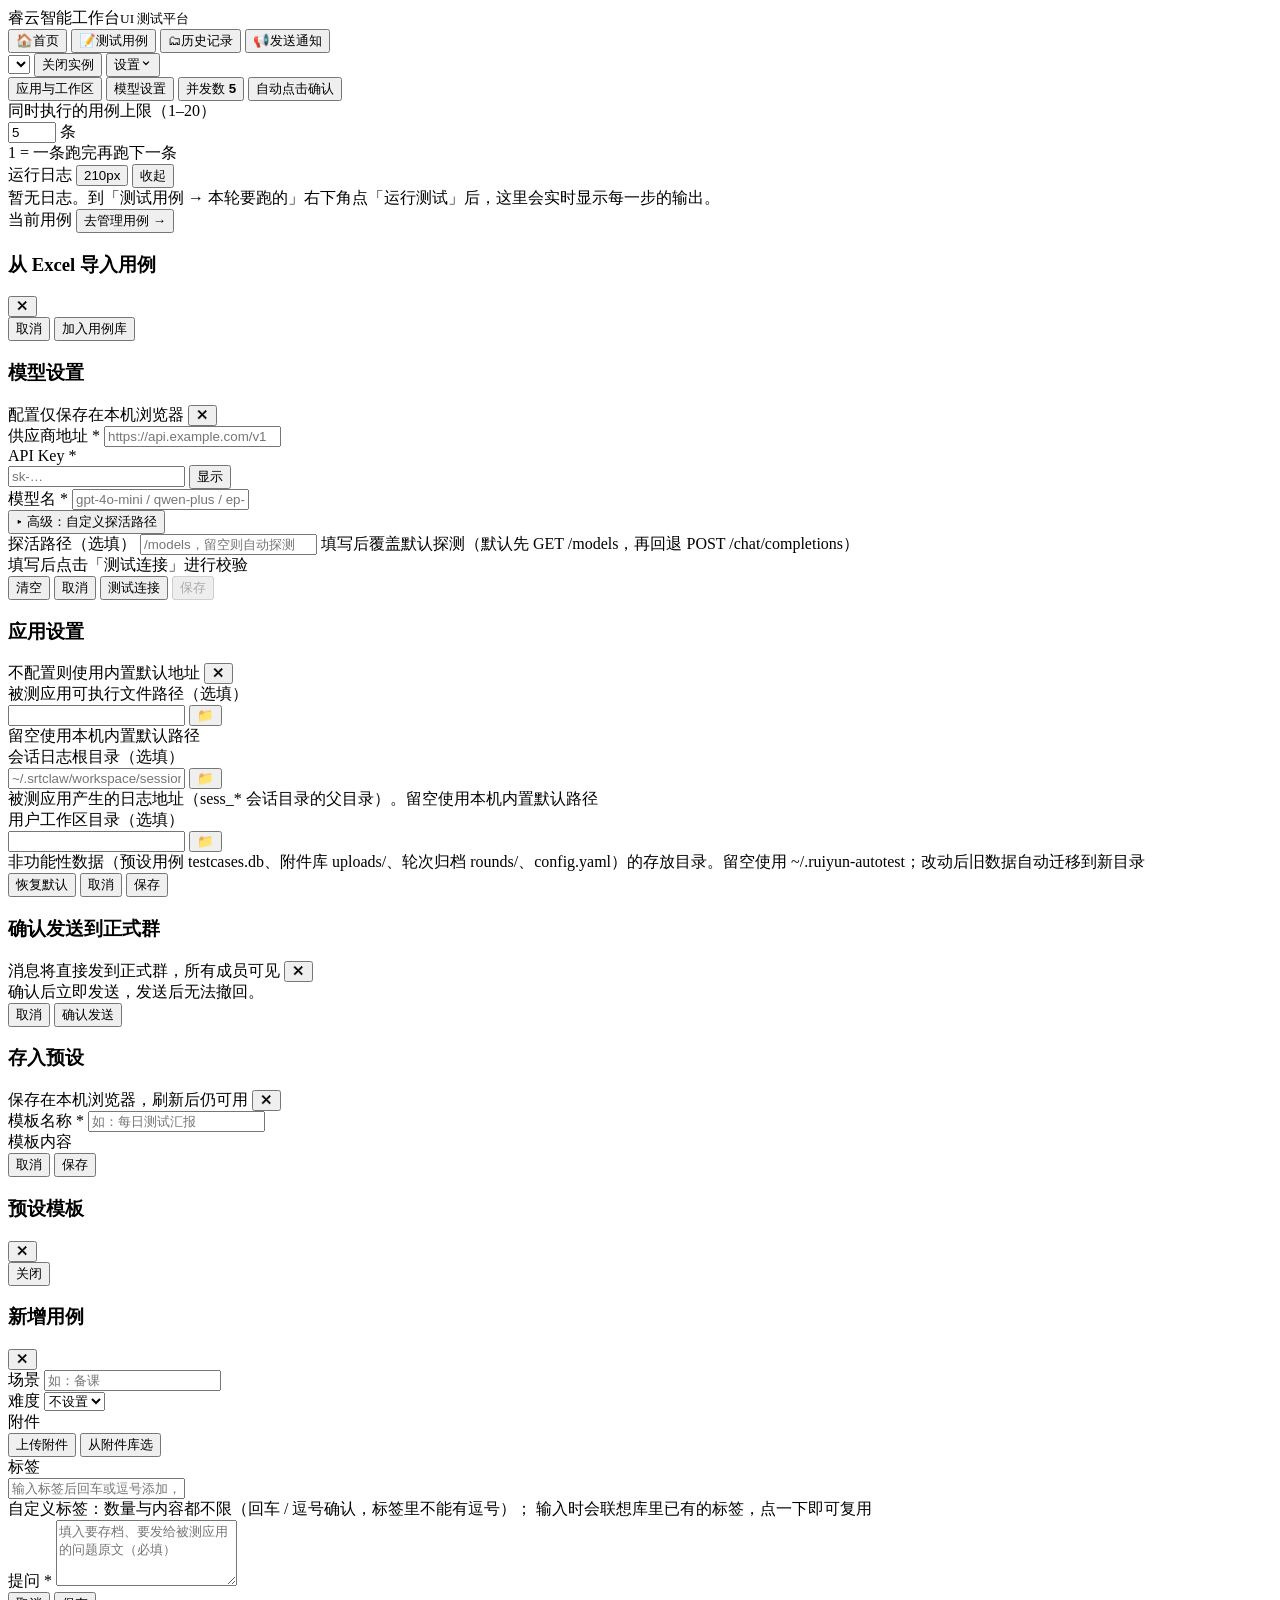
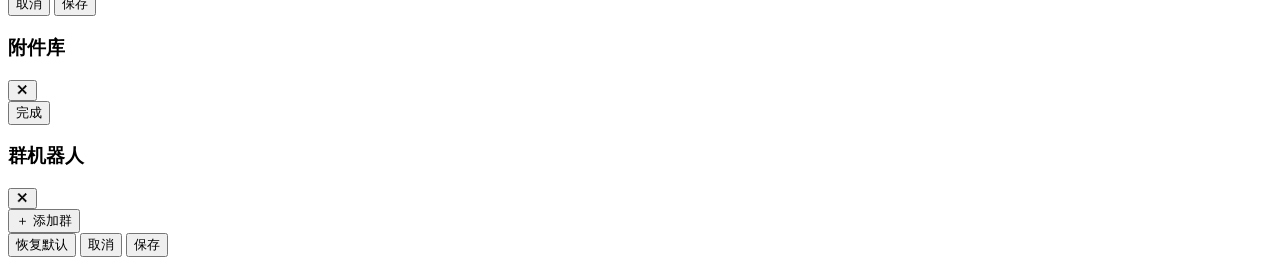
==== commit f8f6f447: "feat: Enhance Excel/CSV import functionality and UI - Implemented a new import mode selection with r" ====
--- a/internal/server/web/index.html
+++ b/internal/server/web/index.html
@@ -41,12 +41,12 @@
 <header><div class="wrap hd">
   <span class="termination-reason" id="terminationReason" hidden></span>
   <div class="spacer"></div>
-  <span class="opt" id="wrapEnv">环境
+  <div class="hd-tools">
     <select id="optEnv"></select>
-  </span>
-  <button class="btn-ghost" id="btnCloseApp" title="关闭应用实例">关闭实例</button>
-  <span class="opt settings-wrap">
-    <button class="btn-ghost" id="btnSettings">设置 ▾</button>
+    <span class="hd-sep" aria-hidden="true"></span>
+    <button class="btn-ghost hd-btn" id="btnCloseApp" title="关闭应用实例">关闭实例</button>
+    <span class="opt settings-wrap">
+    <button class="btn-ghost hd-btn" id="btnSettings" aria-haspopup="menu">设置<svg class="hd-caret" aria-hidden="true" viewBox="0 0 16 16" width="12" height="12" fill="none"><path d="M4.5 6.5 8 10l3.5-3.5" stroke="currentColor" stroke-width="1.6" stroke-linecap="round" stroke-linejoin="round"/></svg></button>
     <div class="settings-menu" id="settingsMenu">
       <button class="sm-item" data-act="app">应用与工作区</button>
       <button class="sm-item" data-act="model" id="smModel"><span class="llm-dot" id="llmDot"></span>模型设置</button>
@@ -140,14 +140,23 @@
           </div>
           <div class="msel-pop" id="mselScenePop" role="listbox" aria-multiselectable="true" hidden></div>
         </div>
-        <div class="msel" id="mselTarget">
-          <div class="msel-box" id="mselTargetBox" role="button" tabindex="0"
+        <div class="msel" id="mselDiff">
+          <div class="msel-box" id="mselDiffBox" role="button" tabindex="0"
                aria-haspopup="listbox" aria-expanded="false">
-            <span class="msel-lb">测试目标</span>
-            <span class="msel-tags" id="mselTargetTags"></span>
+            <span class="msel-lb">难度</span>
+            <span class="msel-tags" id="mselDiffTags"></span>
             <span class="msel-caret">▾</span>
           </div>
-          <div class="msel-pop" id="mselTargetPop" role="listbox" aria-multiselectable="true" hidden></div>
+          <div class="msel-pop" id="mselDiffPop" role="listbox" aria-multiselectable="true" hidden></div>
+        </div>
+        <div class="msel" id="mselTags">
+          <div class="msel-box" id="mselTagsBox" role="button" tabindex="0"
+               aria-haspopup="listbox" aria-expanded="false">
+            <span class="msel-lb">标签</span>
+            <span class="msel-tags" id="mselTagsTags"></span>
+            <span class="msel-caret">▾</span>
+          </div>
+          <div class="msel-pop" id="mselTagsPop" role="listbox" aria-multiselectable="true" hidden></div>
         </div>
         <label class="msel-check"><input type="checkbox" id="libAtt"/><span id="libAttText"></span></label>
       </div>
@@ -283,7 +292,6 @@
     <div class="nf-foot">
       <select id="notifyTpl" title="选择预设模板，内容会填入上方输入框"></select>
       <button class="btn-ghost" id="btnTplManage" title="重命名 / 删除预设模板">管理</button>
-      <span class="fhint nf-foot-hint">群机器人在齿轮里配置；消息发出后无法撤回</span>
       <span class="spacer"></span>
       <button class="btn-primary" id="btnNotifySend" disabled>发送</button>
     </div>
@@ -296,7 +304,7 @@
 
 </div><!-- .main -->
 </div><!-- .app -->
-<!-- ============ Excel 导入确认弹窗（预览 + 改列映射） ============ -->
+<!-- ============ Excel 导入确认弹窗（模板校验后的预览） ============ -->
 <div class="modal-mask" id="impxMask">
   <div class="modal impx-modal" role="dialog" aria-label="从 Excel 导入用例">
     <div class="modal-hd">
@@ -305,12 +313,11 @@
       <button class="mclose" id="impxClose" title="关闭（不导入）">✕</button>
     </div>
     <div class="impx-body">
-      <div class="impx-cols" id="impxCols"></div>
+      <div class="impx-bar" id="impxBar"></div>
       <div class="impx-note" id="impxNote"></div>
       <div class="impx-preview"><table id="impxTable"></table></div>
     </div>
-    <div class="modal-ft">
-      <span class="mcount" id="impxCount"></span>
+    <div class="modal-ft impx-ft">
       <button class="btn-ghost" id="impxCancel">取消</button>
       <button class="btn-primary" id="impxOk">加入用例库</button>
     </div>
@@ -336,13 +343,10 @@
           <input id="llmKey" type="password" placeholder="sk-…" autocomplete="new-password" spellcheck="false"/>
           <button class="btn-ghost" id="llmKeyToggle" type="button" title="显示 / 隐藏">显示</button>
         </div>
-        <span class="fhint">打开本弹窗时自动回显服务端已保存的 Key（默认密码态隐藏，点「显示」查看）；未改动 Key 可直接保存，留空保存则沿用服务端 Key。</span>
       </div>
       <div class="fld">
         <label for="llmModel">模型名 <span style="color:var(--p0)">*</span></label>
-        <input id="llmModel" type="text" placeholder="gpt-4o-mini / qwen-plus / ep-xxxxxxxx …" autocomplete="off" spellcheck="false"/>
-        <span class="fhint">必填：留空会让判分请求带上占位模型名而失败（TokenHub 等需填模型名或端点 ID）</span>
-      </div>
+        <input id="llmModel" type="text" placeholder="gpt-4o-mini / qwen-plus / ep-xxxxxxxx …" autocomplete="off" spellcheck="false"/>      </div>
       <button class="adv-toggle" id="llmAdvToggle" type="button">▸ 高级：自定义探活路径</button>
       <div class="fld adv" id="llmAdvWrap">
         <label for="llmPath">探活路径（选填）</label>
@@ -484,26 +488,19 @@
     <div class="case-add-body">
       <div class="ca-row">
         <div class="fld">
-          <label for="caName">用例名称</label>
-          <input id="caName" autocomplete="off" spellcheck="false" placeholder="留空自动编号"/>
-        </div>
-        <div class="fld">
           <label for="caScene">场景</label>
           <input id="caScene" list="caScenes" autocomplete="off" placeholder="如：备课"/>
           <datalist id="caScenes"></datalist>
         </div>
-      </div>
-
-      <div class="fld">
-        <label>测试目标</label>
-        <span class="ca-chips" id="caTargets">
-          <label><input type="checkbox" value="word"/>word</label>
-          <label><input type="checkbox" value="ppt"/>ppt</label>
-          <label><input type="checkbox" value="html"/>html</label>
-          <label><input type="checkbox" value="pdf"/>pdf</label>
-          <label><input type="checkbox" value="excel"/>excel</label>
-          <label><input type="checkbox" value="network"/>network</label>
-        </span>
+        <div class="fld">
+          <label for="caDifficulty">难度</label>
+          <select id="caDifficulty">
+            <option value="">不设置</option>
+            <option value="易">易</option>
+            <option value="中">中</option>
+            <option value="难">难</option>
+          </select>
+        </div>
       </div>
 
       <div class="fld">
@@ -517,6 +514,18 @@
       </div>
 
       <div class="fld">
+        <label for="caTagInput">标签</label>
+        <div class="ca-tag-box" id="caTagBox">
+          <span class="ca-tag-chips" id="caTagChips"></span>
+          <input id="caTagInput" list="caTagOptions" autocomplete="off" spellcheck="false"
+                 placeholder="输入标签后回车或逗号添加，可加任意多个"/>
+        </div>
+        <datalist id="caTagOptions"></datalist>
+        <span class="fhint">自定义标签：数量与内容都不限（回车 / 逗号确认，标签里不能有逗号）；
+          输入时会联想库里已有的标签，点一下即可复用</span>
+      </div>
+
+      <div class="fld">
         <label for="caPrompt">提问 <span style="color:var(--p0)">*</span></label>
         <textarea id="caPrompt" rows="4" placeholder="填入要存档、要发给被测应用的问题原文（必填）"></textarea>
       </div>
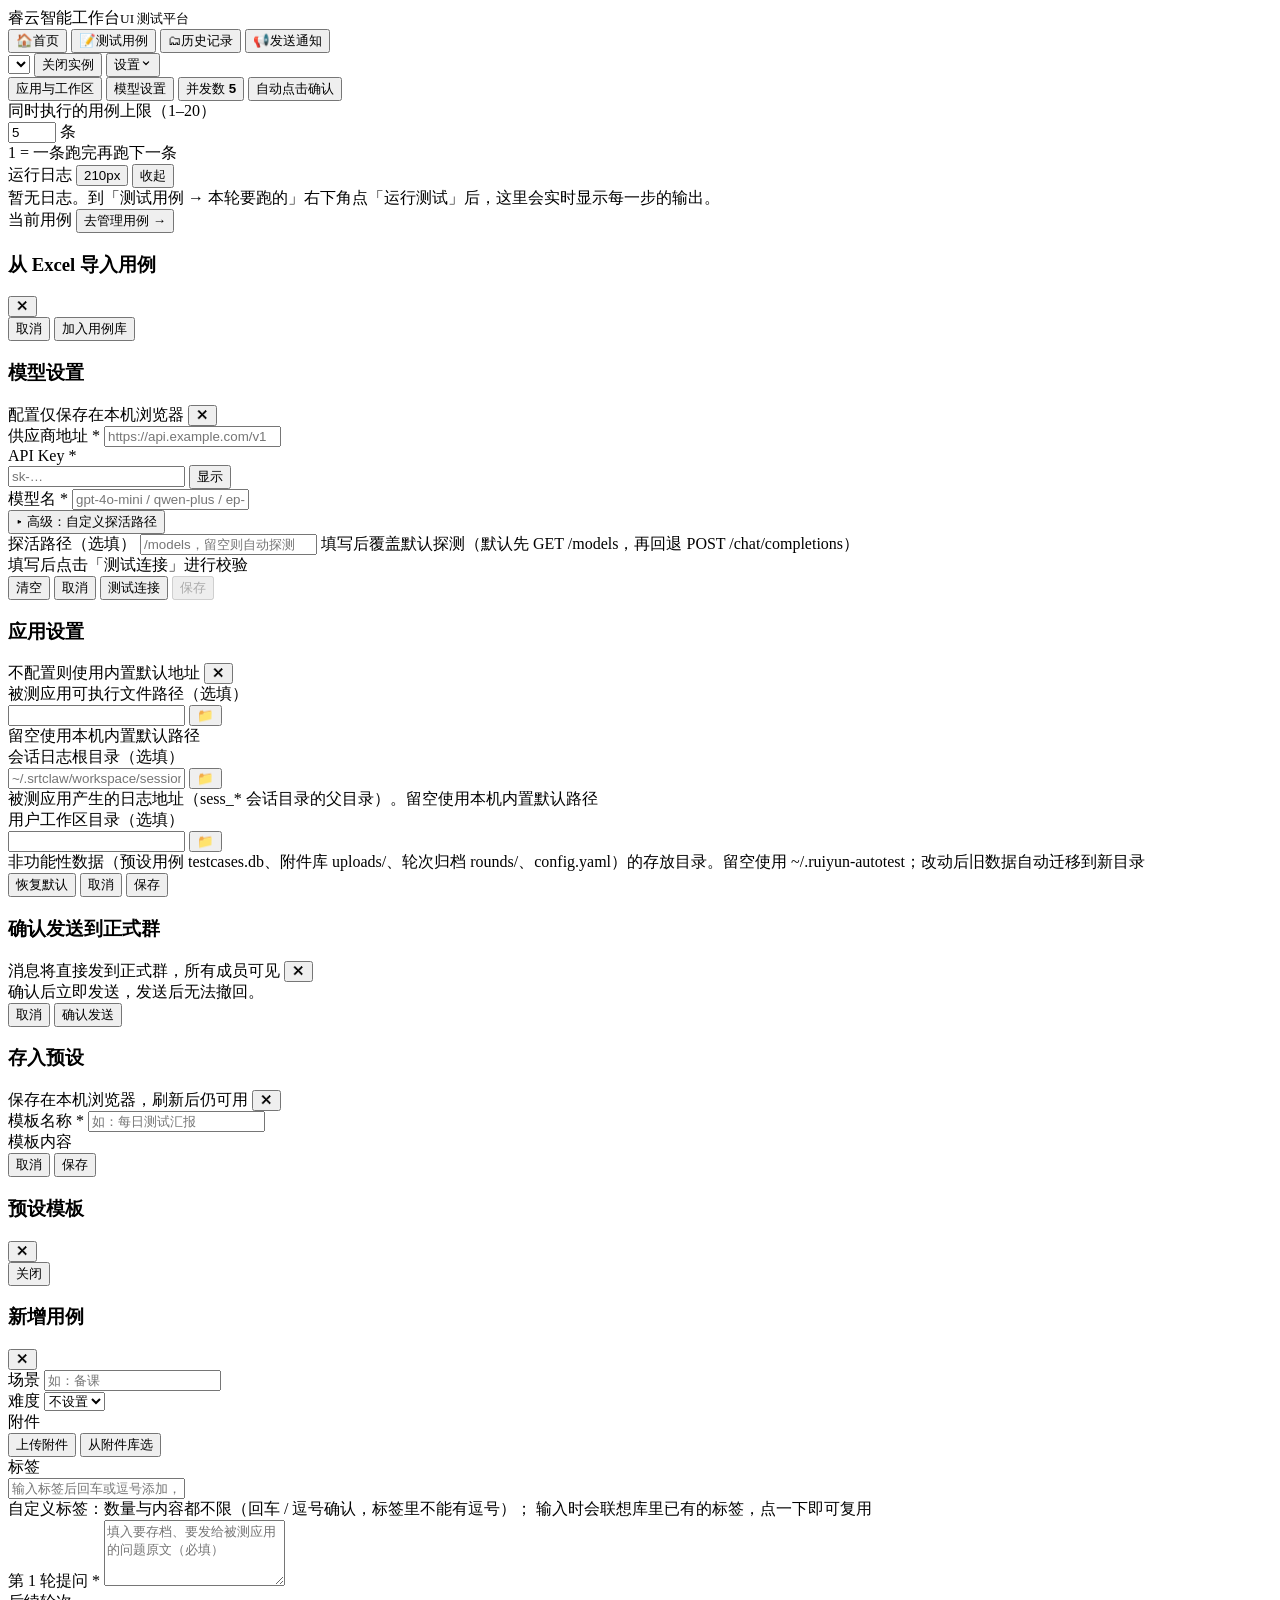
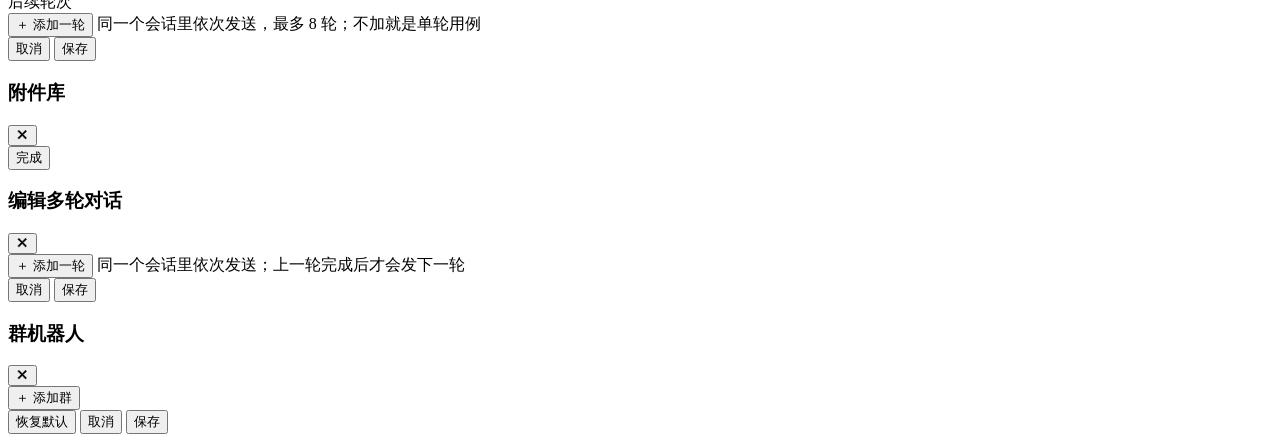
==== commit 4ea85864: "feat(多轮): 前端轮次编辑、单/多轮标签与数组提交 utils 新增多轮工具：toTurns（把裸字符串兜底成单轮，避免历史 调用方把页面打崩）、firstTurn、turnCount、isMu" ====
--- a/internal/server/web/index.html
+++ b/internal/server/web/index.html
@@ -526,8 +526,17 @@
       </div>
 
       <div class="fld">
-        <label for="caPrompt">提问 <span style="color:var(--p0)">*</span></label>
+        <label for="caPrompt">第 1 轮提问 <span style="color:var(--p0)">*</span></label>
         <textarea id="caPrompt" rows="4" placeholder="填入要存档、要发给被测应用的问题原文（必填）"></textarea>
+      </div>
+
+      <!-- 多轮对话：第 2 轮及以后。第 1 轮固定是上面的 #caPrompt，
+           一条也不加时就是单轮用例（保存后列表显示「单轮」标签）。 -->
+      <div class="fld" id="caTurnFld">
+        <label>后续轮次 <span class="fhint-inline" id="caTurnHint"></span></label>
+        <div id="caTurns" class="turn-list"></div>
+        <button type="button" class="btn-ghost turn-add" id="caTurnAdd" onclick="addCaTurn()">＋ 添加一轮</button>
+        <span class="fhint">同一个会话里依次发送，最多 8 轮；不加就是单轮用例</span>
       </div>
     </div>
     <div class="modal-ft">
@@ -556,6 +565,27 @@
   </div>
 </div>
 
+<!-- ============ 队列行的「轮次」弹窗（编辑多轮对话） ============
+     与「新增/编辑用例」对话框里的轮次区同构，区别是这里编辑的是队列里已有的那一行。 -->
+<div class="modal-mask" id="turnsMask">
+  <div class="modal" role="dialog" aria-modal="true" aria-label="编辑多轮对话">
+    <div class="modal-hd">
+      <h3>编辑多轮对话</h3>
+      <span class="msub" id="turnsHint"></span>
+      <button class="mclose" onclick="closeTurns()" title="关闭">✕</button>
+    </div>
+    <div class="modal-bd">
+      <div id="turnsRows" class="turn-list"></div>
+      <button type="button" class="btn-ghost turn-add" id="turnsAdd" onclick="addDraftTurn()">＋ 添加一轮</button>
+      <span class="fhint">同一个会话里依次发送；上一轮完成后才会发下一轮</span>
+    </div>
+    <div class="modal-ft">
+      <button class="btn-ghost" onclick="closeTurns()">取消</button>
+      <button class="btn-primary" onclick="saveTurns()">保存</button>
+    </div>
+  </div>
+</div>
+
 <!-- ============ 群机器人配置弹窗（发送通知页的齿轮） ============
      列表由 JS 渲染（可增删群），这里只留外壳。 -->
 <div class="modal-mask" id="notifyCfgMask">
